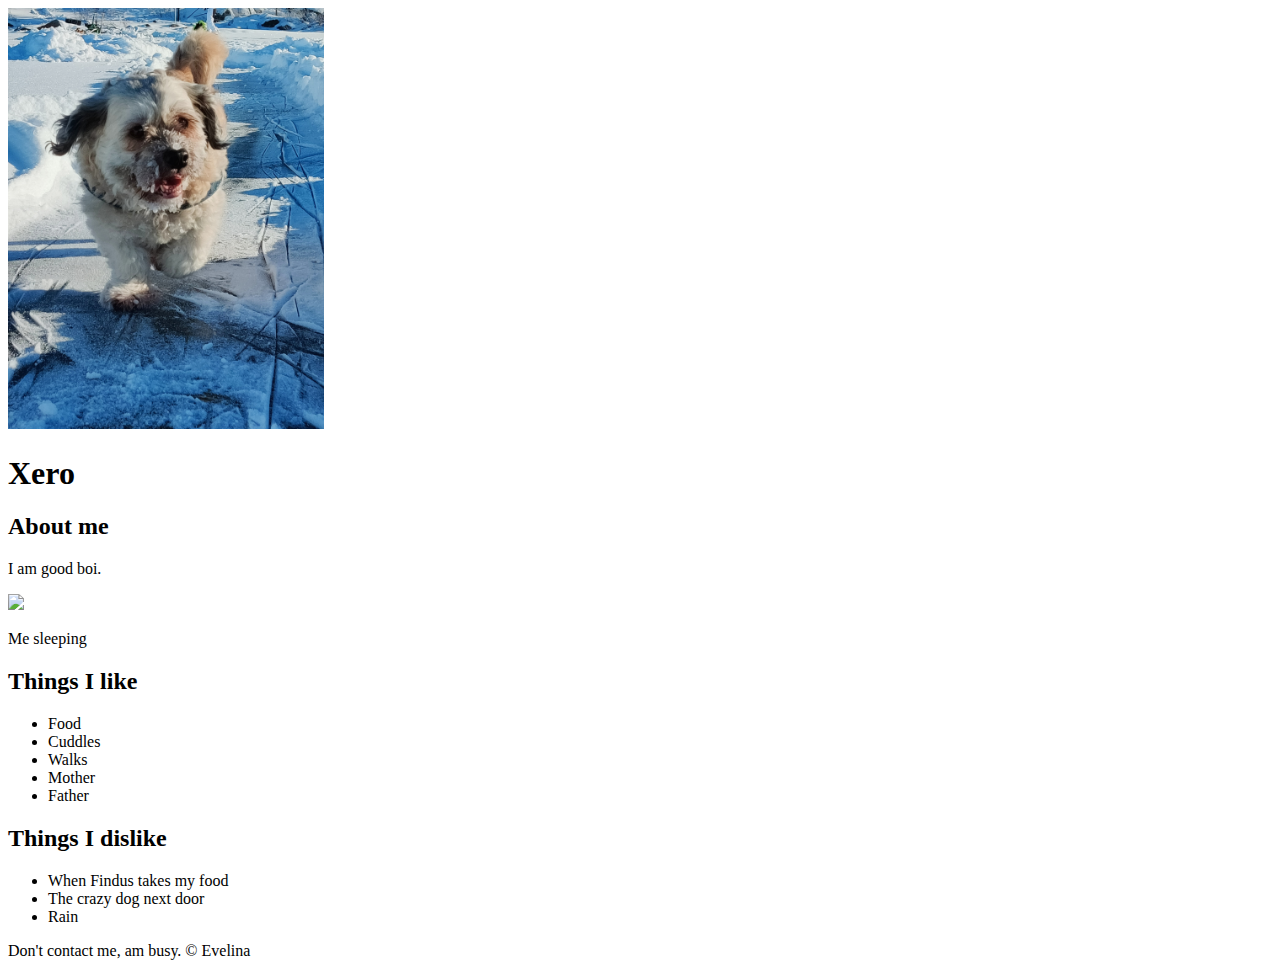
==== index.html @ f09d4a8e "added characters index and few images" ====
<!DOCTYPE html>
<html>
<head>
	<link rel="icon" href="img/bubban.jpg">
	<title> Xero </title>
</head>
<body>
	<!-- Header element-->
	<header>
		<img width = 25% src="img/bubban.jpg">
		<h1> Xero </h1>
	</header>

	<!-- main element-->
	<main>
		<h2> About me </h2>
		<p> I am good boi. </p>
		<img width = 50% src="img/bubban2.jpg">
		<p>Me sleeping</p>

		<h2> Things I like</h2>
		<ul>
			<li>Food</li>
			<li>Cuddles</li>
			<li>Walks</li>
			<li>Mother</li>
			<li>Father</li>
		</ul>	

		<h2>Things I dislike</h2>
		<ul>
			<li> When Findus takes my food</li>
			<li>The crazy dog next door</li>
			<li>Rain</li>
		</ul>
</main>

<!-- footer element -->
<footer>
	<p> Don't contact me, am busy. &copy; Evelina </p>
</footer>

</body>
</html>
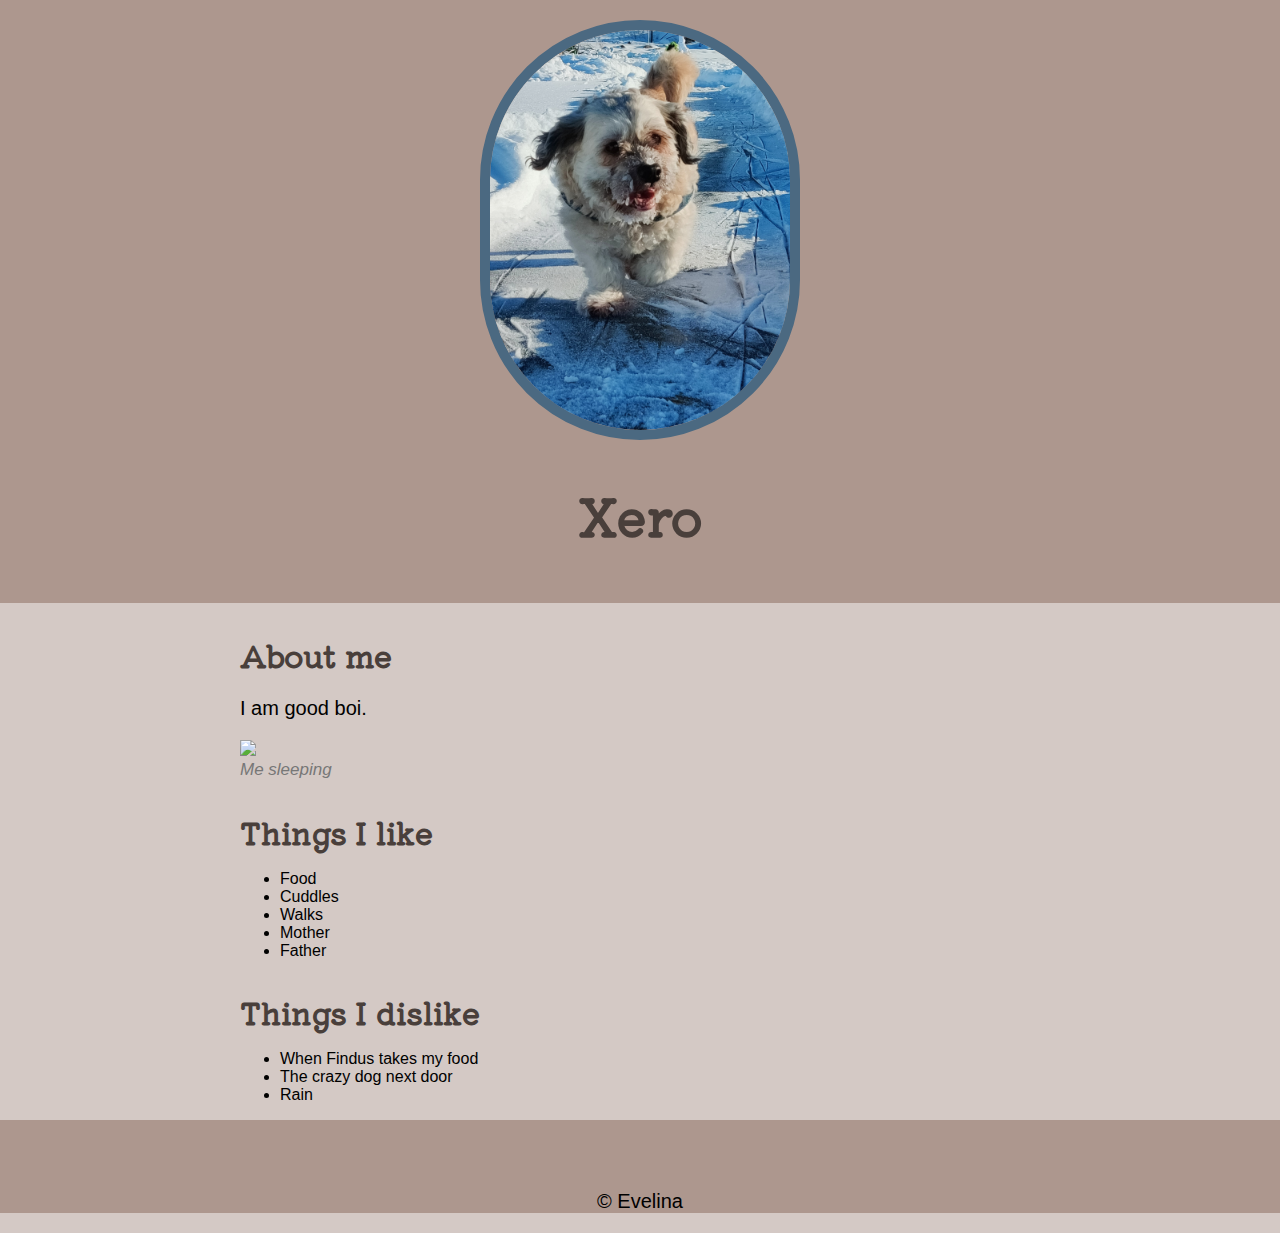
==== commit b80a3dbe: "woppity" ====
--- a/index.html
+++ b/index.html
@@ -1,13 +1,16 @@
 <!DOCTYPE html>
 <html>
 <head>
+	<link href="https://fonts.googleapis.com/css2?family=Kiwi+Maru:wght@300&display=swap" rel="stylesheet">
+	<link href="https://fonts.googleapis.com/css2?family=PT+Serif&display=swap" rel="stylesheet">
+	<link rel="stylesheet" type="text/css" href="css/bubbs.css">
 	<link rel="icon" href="img/bubban.jpg">
 	<title> Xero </title>
 </head>
 <body>
 	<!-- Header element-->
 	<header>
-		<img width = 25% src="img/bubban.jpg">
+		<img src="img/bubban.jpg">
 		<h1> Xero </h1>
 	</header>
 
@@ -15,8 +18,8 @@
 	<main>
 		<h2> About me </h2>
 		<p> I am good boi. </p>
-		<img width = 50% src="img/bubban2.jpg">
-		<p>Me sleeping</p>
+		<img src="img/bubban2.jpg">
+		<p  class = "caption">Me sleeping</p>
 
 		<h2> Things I like</h2>
 		<ul>
@@ -37,7 +40,7 @@
 
 <!-- footer element -->
 <footer>
-	<p> Don't contact me, am busy. &copy; Evelina </p>
+	<p> &copy; Evelina </p>
 </footer>
 
 </body>
--- a/css/bubbs.css
+++ b/css/bubbs.css
@@ -0,0 +1,62 @@
+body{
+	margin: 0;
+	background-color: #D4C9C5;
+		font-family: Helvetica, serif;;
+}
+
+header{
+	background-color: #AD978E;
+	text-align: center;
+	padding-top: 20px;
+	padding-bottom: 20px; 
+}
+
+header h1{
+	color: #493F3B;
+	font-size: 50px;
+}
+
+header img{
+	border-radius: 200px;
+	width: 300px;
+	border: 10px solid #4B6981;
+}
+h2, h1{
+		font-family: 'Kiwi Maru', serif;
+}
+
+main{
+	max-width: 800px;
+	margin: 0 auto;
+	padding: 0 20px;
+}
+
+main img{
+	max-width: 100%
+}
+
+h2{
+	font-size: 30px;
+	color: #493F3B;
+	margin: 30px 0 5px;
+}
+
+p{
+	font-size: 20px;
+}
+footer{
+	background-color: #AD978E;
+	text-align: center;
+	padding-top: 50px;
+}
+p footer{
+	font-size: 10px;
+	margin = 0;
+}
+
+p.caption{
+	color: #777777;
+	font-style: italic;
+	margin-top: 0;
+	font-size: 17px;
+}